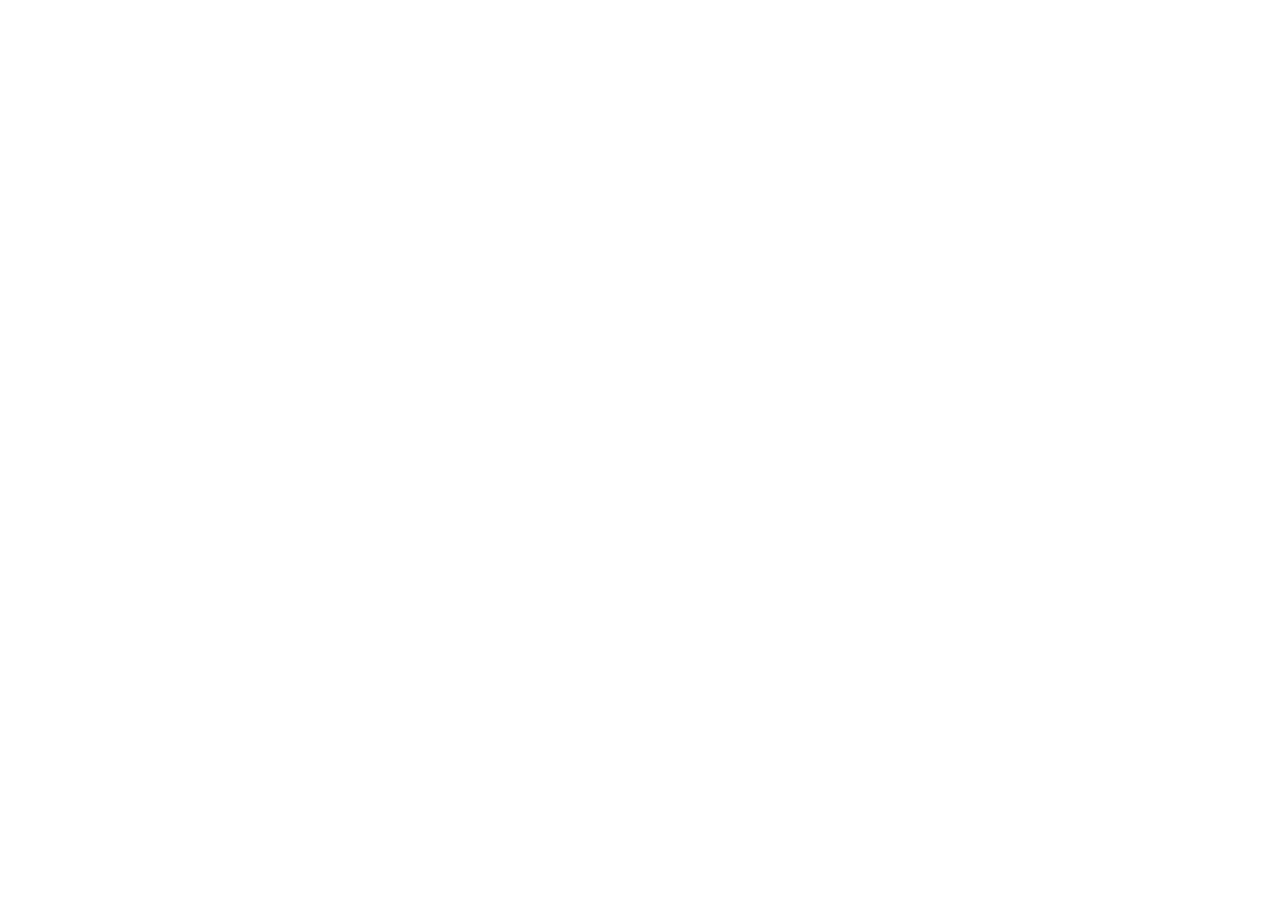
==== web/index.html @ d5a52d3c "Fix: web 폴더 서브모듈 충돌 해결 및 일반 폴더로 재추가" ====
<!DOCTYPE html>
<html><head>
  <base href="/">

  <script type="application/ld+json">
  {
    "@context": "https://schema.org",
    "@type": "ProfilePage",
    "url": "https://fivebellhyun.web.app/",
    "mainEntity": {
      "@type": "Person",
      "name": "오종현",
      "alternateName": ["Jonghyun Oh", "five bell hyun"],
      "url": "https://fivebellhyun.web.app/",
      "jobTitle": "Flutter Developer",
      "affiliation": {
        "@type": "CollegeOrUniversity",
        "name": "성균관대학교"
      }
    }
  }
  </script>

  <meta content="IE=Edge" http-equiv="X-UA-Compatible">
  <meta name="description" content="단순히 주어진 코딩을 찍어내는 것이 아닌, 최적의 사용자 경험을 제공하는 Flutter 개발자 오종현(five bell hyun)입니다.">
  <meta name="author" author="오종현 five bell hyun">
  <meta name="keywords" keywords="오종현, five bell hyun, Jonghyun Oh, 포트폴리오, 성균관대, 성균관대학교">

  <meta name="apple-mobile-web-app-capable" content="yes">
  <meta name="apple-mobile-web-app-status-bar-style" content="black">
  <meta name="apple-mobile-web-app-title" content="오종현 | Jonghyun Oh">
  <link rel="apple-touch-icon" href="icons/Icon-192.png">

  <meta name="application-name" content="오종현 | Jonghyun Oh" />
  <meta property="og:title" content="오종현 | Jonghyun Oh">
  <meta property="og:site_name" content="오종현 | Jonghyun Oh" />
  <meta property="og:description" content="단순히 주어진 코딩을 찍어내는 것이 아닌, 최적의 사용자 경험을 제공하는 Flutter 개발자 오종현(five bell hyun)입니다.">
  <meta property="og:type" content="website">
  <meta property="og:image" content="https://fivebellhyun.web.app/icons/Icon.jpeg">

  <link rel="shortcut icon" href="favicon.ico" type="image/x-icon">
  <link rel="icon" href="favicon.ico" type="image/x-icon">

  <title>오종현 | five bell hyun</title>
  <link rel="manifest" href="manifest.json">

  <meta name="google-site-verification" content="FcMAlDcDQkG-LzM1kzA45Hws7q8Qo-cZUmhGuRJdBqM" />
  <meta name="naver-site-verification" content="91aa6a1f5ef948e1963881bc1ae2b8b6f0161945" />

  <link rel="stylesheet" href="style.css">
  <script type="application/javascript" src="https://fivebellhyun.web.app/main.dart.js"></script>
  <meta name="generator" content="Flutter" />
  <meta flt-viewport="" name="viewport" content="width=device-width, initial-scale=1.0, maximum-scale=1.0, user-scalable=no" />
</head>

<body flt-embedding="full-page" flt-renderer="canvaskit" flt-build-mode="release" spellcheck="false" style="position: fixed; inset: 0px; overflow: hidden; padding: 0px; margin: 0px; user-select: none; touch-action: none;">

  <h1 style="visibility:hidden; height:0; margin:0; padding:0;">
    단순히 주어진 코딩을 찍어내는 것이 아닌, 최적의 사용자 경험을 제공하는 Flutter 개발자 오종현
  </h1>

  <noscript>
    안녕하세요. 단순히 주어진 코딩을 찍어내는 것이 아닌, 최적의 사용자 경험을 제공하는 Flutter 개발자 오종현(five bell hyun)입니다.
  </noscript>

  <script>
    const regExp = new RegExp("bot|google|baidu|bing|msn|teoma|slurp|yandex", "i");
    if (regExp.test(navigator.userAgent)) {
      window.flutterWebRenderer = "html";
    }
  </script>

  <div class="loading-screen"></div>
  <script src="flutter_bootstrap.js" async></script>

</body>
</html>
---- web/style.css ----
body {
  display: flex;
  justify-content: center;
  align-items: center;
  height: 100vh; 
  margin: 0;
  background-color: #e3e2e2;
}

.loading-screen {
  width: 48px;
  height: 48px;
  margin: auto;
  position: relative;
}

.loading-screen:before {
  content: '';
  width: 48px;
  height: 5px;
  background: #03a8f43e;
  position: absolute;
  top: 60px;
  left: 0;
  border-radius: 50%;
  animation: shadow 0.5s linear infinite;
}

.loading-screen:after {
  content: '';
  width: 100%;
  height: 100%;
  background: #03A9F4;
  position: absolute;
  top: 0;
  left: 0;
  border-radius: 4px;
  animation: jump 0.5s linear infinite;
}

@keyframes jump {
  15% {
    border-bottom-right-radius: 3px;
  }

  25% {
    transform: translateY(9px) rotate(22.5deg);
  }

  50% {
    transform: translateY(18px) scale(1, .9) rotate(45deg);
    border-bottom-right-radius: 40px;
  }

  75% {
    transform: translateY(9px) rotate(67.5deg);
  }

  100% {
    transform: translateY(0) rotate(90deg);
  }
}

@keyframes shadow {

  0%,
    100% {
    transform: scale(1, 1);
  }

  50% {
    transform: scale(1.2, 1);
  }
}
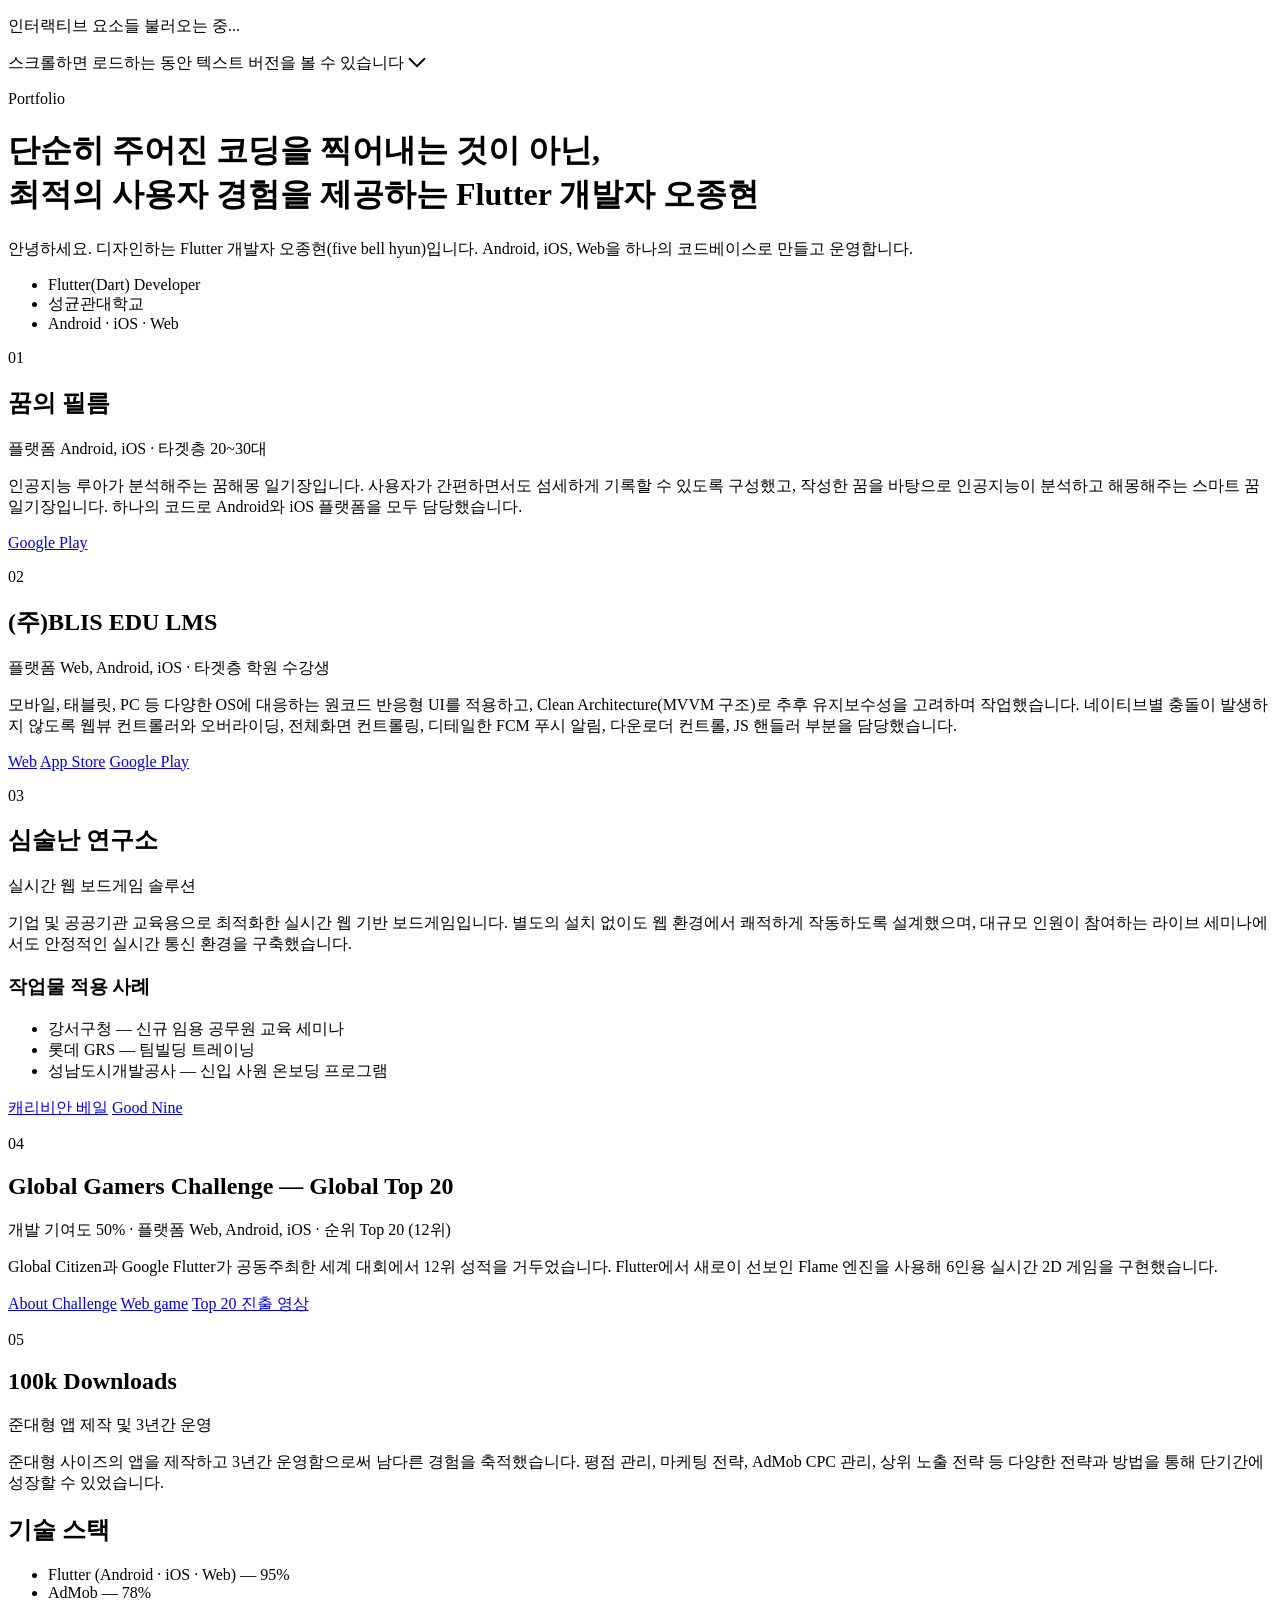
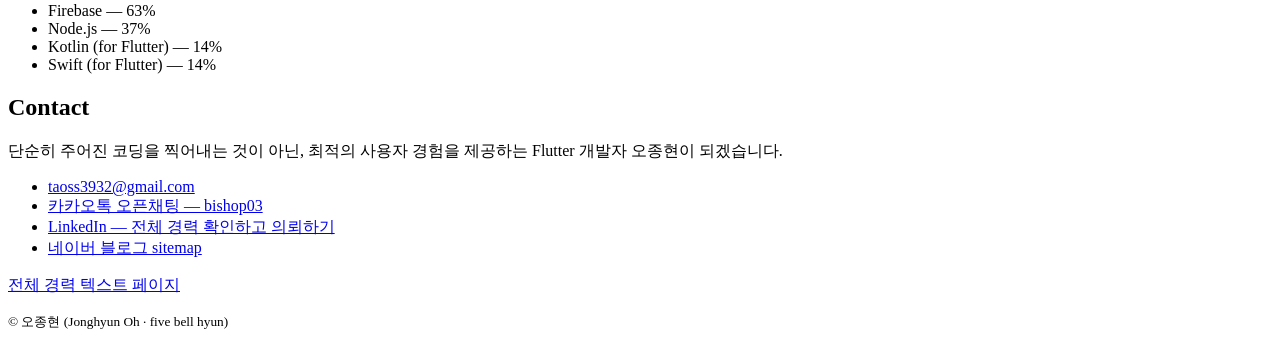
==== commit 8c6a9d03: "fix: flutter wasm seo issue" ====
--- a/web/index.html
+++ b/web/index.html
@@ -1,77 +1,236 @@
 <!DOCTYPE html>
-<html><head>
+<html lang="ko">
+<head>
+  <meta charset="utf-8">
   <base href="/">
+
+  <title>오종현 | Flutter 개발자 포트폴리오 (five bell hyun)</title>
+  <meta name="description" content="Flutter 개발자 오종현(five bell hyun)의 포트폴리오. 꿈의 필름, BLIS EDU LMS, 심술난 연구소, Global Gamers Challenge Top 20 등 Android·iOS·Web 프로젝트를 소개합니다.">
+  <meta name="author" content="오종현 five bell hyun">
+  <meta name="keywords" content="오종현, five bell hyun, Jonghyun Oh, Flutter 개발자, 포트폴리오, 성균관대학교, Flutter 외주">
+  <link rel="canonical" href="https://fivebellhyun.web.app/">
+  <meta name="viewport" content="width=device-width, initial-scale=1.0, viewport-fit=cover">
+  <meta name="robots" content="index, follow, max-image-preview:large">
+
+  <meta property="og:type" content="profile">
+  <meta property="og:locale" content="ko_KR">
+  <meta property="og:url" content="https://fivebellhyun.web.app/">
+  <meta property="og:site_name" content="오종현 | Jonghyun Oh">
+  <meta property="og:title" content="오종현 | Flutter 개발자 포트폴리오">
+  <meta property="og:description" content="단순히 주어진 코딩을 찍어내는 것이 아닌, 최적의 사용자 경험을 제공하는 Flutter 개발자 오종현입니다.">
+  <meta property="og:image" content="https://fivebellhyun.web.app/icons/lcon.jpeg">
+  <meta name="twitter:card" content="summary">
+
+  <link rel="icon" href="favicon.ico" type="image/x-icon">
+  <link rel="apple-touch-icon" href="icons/lcon.jpeg">
+  <link rel="manifest" href="manifest.json">
+  <meta name="apple-mobile-web-app-capable" content="yes">
+  <meta name="apple-mobile-web-app-status-bar-style" content="black">
+  <meta name="apple-mobile-web-app-title" content="오종현 | Jonghyun Oh">
+  <meta name="application-name" content="오종현 | Jonghyun Oh">
+
+  <meta name="google-site-verification" content="FcMAlDcDQkG-LzM1kzA45Hws7q8Qo-cZUmhGuRJdBqM">
+  <meta name="naver-site-verification" content="91aa6a1f5ef948e1963881bc1ae2b8b6f0161945">
 
   <script type="application/ld+json">
   {
     "@context": "https://schema.org",
     "@type": "ProfilePage",
     "url": "https://fivebellhyun.web.app/",
+    "inLanguage": "ko-KR",
     "mainEntity": {
       "@type": "Person",
       "name": "오종현",
       "alternateName": ["Jonghyun Oh", "five bell hyun"],
       "url": "https://fivebellhyun.web.app/",
+      "image": "https://fivebellhyun.web.app/icons/lcon.jpeg",
       "jobTitle": "Flutter Developer",
-      "affiliation": {
-        "@type": "CollegeOrUniversity",
-        "name": "성균관대학교"
-      }
+      "email": "mailto:taoss3932@gmail.com",
+      "knowsAbout": ["Flutter", "Dart", "Firebase", "Android", "iOS", "Flutter Web", "AdMob", "Node.js"],
+      "alumniOf": { "@type": "CollegeOrUniversity", "name": "성균관대학교" },
+      "sameAs": [
+        "https://www.linkedin.com/in/fivebellhyun",
+      ]
     }
   }
   </script>
 
-  <meta content="IE=Edge" http-equiv="X-UA-Compatible">
-  <meta name="description" content="단순히 주어진 코딩을 찍어내는 것이 아닌, 최적의 사용자 경험을 제공하는 Flutter 개발자 오종현(five bell hyun)입니다.">
-  <meta name="author" author="오종현 five bell hyun">
-  <meta name="keywords" keywords="오종현, five bell hyun, Jonghyun Oh, 포트폴리오, 성균관대, 성균관대학교">
-
-  <meta name="apple-mobile-web-app-capable" content="yes">
-  <meta name="apple-mobile-web-app-status-bar-style" content="black">
-  <meta name="apple-mobile-web-app-title" content="오종현 | Jonghyun Oh">
-  <link rel="apple-touch-icon" href="icons/Icon-192.png">
-
-  <meta name="application-name" content="오종현 | Jonghyun Oh" />
-  <meta property="og:title" content="오종현 | Jonghyun Oh">
-  <meta property="og:site_name" content="오종현 | Jonghyun Oh" />
-  <meta property="og:description" content="단순히 주어진 코딩을 찍어내는 것이 아닌, 최적의 사용자 경험을 제공하는 Flutter 개발자 오종현(five bell hyun)입니다.">
-  <meta property="og:type" content="website">
-  <meta property="og:image" content="https://fivebellhyun.web.app/icons/Icon.jpeg">
-
-  <link rel="shortcut icon" href="favicon.ico" type="image/x-icon">
-  <link rel="icon" href="favicon.ico" type="image/x-icon">
-
-  <title>오종현 | five bell hyun</title>
-  <link rel="manifest" href="manifest.json">
-
-  <meta name="google-site-verification" content="FcMAlDcDQkG-LzM1kzA45Hws7q8Qo-cZUmhGuRJdBqM" />
-  <meta name="naver-site-verification" content="91aa6a1f5ef948e1963881bc1ae2b8b6f0161945" />
-
   <link rel="stylesheet" href="style.css">
-  <script type="application/javascript" src="https://fivebellhyun.web.app/main.dart.js"></script>
-  <meta name="generator" content="Flutter" />
-  <meta flt-viewport="" name="viewport" content="width=device-width, initial-scale=1.0, maximum-scale=1.0, user-scalable=no" />
+  <link rel="preload" href="flutter_bootstrap.js" as="script"> <!-- flutter 직렬화 구조땜시 로드 느려지니 HTML 파싱 시점에 미리 엔진이랑 폰트 받아두기 -->
+  <link rel="preload" href="assets/assets/fonts/notosans.ttf" as="fetch" type="font/ttf" crossorigin>
+  <link rel="preconnect" href="https://www.gstatic.com" crossorigin>
+  <link rel="preconnect" href="https://firebasestorage.googleapis.com" crossorigin>
+
+  <script>
+    // WasmGC 지원 브라우저에서만 wasm 엔트리포인트를 미리 받기
+    // 미지원 브라우저도 다 땡겨버리면 프리로드 무의미해짐
+    try {
+      var gc = WebAssembly.validate(
+        new Uint8Array([0, 97, 115, 109, 1, 0, 0, 0, 1, 5, 1, 95, 1, 120, 0]));
+      if (gc) {
+        [["preload", "main.dart.wasm", "fetch"],
+         ["modulepreload", "main.dart.mjs", null]].forEach(function (e) {
+          var l = document.createElement("link");
+          l.rel = e[0];
+          l.href = e[1];
+          if (e[2]) { l.as = e[2]; l.crossOrigin = "anonymous"; }
+          document.head.appendChild(l);
+        });
+      }
+    } catch (e) { /* 감지 실패 패스 */ }
+  </script>
 </head>
 
-<body flt-embedding="full-page" flt-renderer="canvaskit" flt-build-mode="release" spellcheck="false" style="position: fixed; inset: 0px; overflow: hidden; padding: 0px; margin: 0px; user-select: none; touch-action: none;">
-
-  <h1 style="visibility:hidden; height:0; margin:0; padding:0;">
-    단순히 주어진 코딩을 찍어내는 것이 아닌, 최적의 사용자 경험을 제공하는 Flutter 개발자 오종현
-  </h1>
-
-  <noscript>
-    안녕하세요. 단순히 주어진 코딩을 찍어내는 것이 아닌, 최적의 사용자 경험을 제공하는 Flutter 개발자 오종현(five bell hyun)입니다.
-  </noscript>
-
-  <script>
-    const regExp = new RegExp("bot|google|baidu|bing|msn|teoma|slurp|yandex", "i");
-    if (regExp.test(navigator.userAgent)) {
-      window.flutterWebRenderer = "html";
-    }
-  </script>
-
-  <div class="loading-screen"></div>
+<body>
+  <!-- flutter AppBootstrapper 들어오기 전까지 시간 뻐기기, 이후 부트 스트래퍼가 loading screen none 처리함-->
+  <div id="loader">
+    <div class="loader-inner">
+      <div class="loader-cube"></div>
+      <p class="loader-text">인터랙티브 요소들 불러오는 중...</p>
+    </div>
+    <p class="loader-scroll">
+      스크롤하면 로드하는 동안 텍스트 버전을 볼 수 있습니다
+      <svg viewBox="0 0 24 14" width="18" height="11" fill="none" aria-hidden="true">
+        <path d="M2 2l10 10L22 2" stroke="currentColor" stroke-width="2.4"
+              stroke-linecap="round" stroke-linejoin="round"/>
+      </svg>
+    </p>
+  </div>
+
+  <!-- ================================================================
+       색인용.
+       display:none / visibility:hidden 을 절대 걸지 마십시오.
+       ================================================================ -->
+  <div id="seo">
+    <header class="hero">
+      <p class="eyebrow">Portfolio</p>
+      <h1>단순히 주어진 코딩을 찍어내는 것이 아닌,<br>최적의 사용자 경험을 제공하는 Flutter 개발자 오종현</h1>
+      <p class="lede">
+        안녕하세요. 디자인하는 Flutter 개발자 오종현(five bell hyun)입니다.
+        Android, iOS, Web을 하나의 코드베이스로 만들고 운영합니다.
+      </p>
+      <ul class="meta">
+        <li>Flutter(Dart) Developer</li>
+        <li>성균관대학교</li>
+        <li>Android · iOS · Web</li>
+      </ul>
+    </header>
+
+    <main>
+      <section class="work" style="--tone:#080B14;--on-tone:#ffffff">
+        <p class="num">01</p>
+        <h2>꿈의 필름</h2>
+        <p class="spec">플랫폼 Android, iOS · 타겟층 20~30대</p>
+        <p>
+          인공지능 루아가 분석해주는 꿈해몽 일기장입니다. 사용자가 간편하면서도 섬세하게 기록할 수 있도록
+          구성했고, 작성한 꿈을 바탕으로 인공지능이 분석하고 해몽해주는 스마트 꿈 일기장입니다.
+          하나의 코드로 Android와 iOS 플랫폼을 모두 담당했습니다.
+        </p>
+        <p class="links">
+          <a href="https://play.google.com/store/apps/details?id=com.appybuilder.taoss3932.earnmoney" rel="noopener">Google Play</a>
+        </p>
+      </section>
+
+      <section class="work" style="--tone:#FDF9EF;--on-tone:#1a1a1a">
+        <p class="num">02</p>
+        <h2>(주)BLIS EDU LMS</h2>
+        <p class="spec">플랫폼 Web, Android, iOS · 타겟층 학원 수강생</p>
+        <p>
+          모바일, 태블릿, PC 등 다양한 OS에 대응하는 원코드 반응형 UI를 적용하고,
+          Clean Architecture(MVVM 구조)로 추후 유지보수성을 고려하며 작업했습니다.
+          네이티브별 충돌이 발생하지 않도록 웹뷰 컨트롤러와 오버라이딩, 전체화면 컨트롤링,
+          디테일한 FCM 푸시 알림, 다운로더 컨트롤, JS 핸들러 부분을 담당했습니다.
+        </p>
+        <p class="links">
+          <a href="https://lms.blisedu.co.kr/" rel="noopener">Web</a>
+          <a href="https://apps.apple.com/it/app/blis-%ED%8E%B8%EC%9E%85-lms/id6739446411" rel="noopener">App Store</a>
+          <a href="https://play.google.com/store/apps/details?id=com.blisedu.lms" rel="noopener">Google Play</a>
+        </p>
+      </section>
+
+      <section class="work" style="--tone:#C9E1DB;--on-tone:#1a1a1a">
+        <p class="num">03</p>
+        <h2>심술난 연구소</h2>
+        <p class="spec">실시간 웹 보드게임 솔루션</p>
+        <p>
+          기업 및 공공기관 교육용으로 최적화한 실시간 웹 기반 보드게임입니다. 별도의 설치 없이도
+          웹 환경에서 쾌적하게 작동하도록 설계했으며, 대규모 인원이 참여하는 라이브 세미나에서도
+          안정적인 실시간 통신 환경을 구축했습니다.
+        </p>
+        <h3>작업물 적용 사례</h3>
+        <ul>
+          <li>강서구청 — 신규 임용 공무원 교육 세미나</li>
+          <li>롯데 GRS — 팀빌딩 트레이닝</li>
+          <li>성남도시개발공사 — 신입 사원 온보딩 프로그램</li>
+        </ul>
+        <p class="links">
+          <a href="https://caribbean-veil.web.app/" rel="noopener">캐리비안 베일</a>
+          <a href="https://good-nine.web.app/" rel="noopener">Good Nine</a>
+        </p>
+      </section>
+
+      <section class="work" style="--tone:#BEEDFF;--on-tone:#1a1a1a">
+        <p class="num">04</p>
+        <h2>Global Gamers Challenge — Global Top 20</h2>
+        <p class="spec">개발 기여도 50% · 플랫폼 Web, Android, iOS · 순위 Top 20 (12위)</p>
+        <p>
+          Global Citizen과 Google Flutter가 공동주최한 세계 대회에서 12위 성적을 거두었습니다.
+          Flutter에서 새로이 선보인 Flame 엔진을 사용해 6인용 실시간 2D 게임을 구현했습니다.
+        </p>
+        <p class="links">
+          <a href="https://globalgamers.devpost.com/" rel="noopener">About Challenge</a>
+          <a href="https://sinkingus.web.app/" rel="noopener">Web game</a>
+          <a href="https://youtu.be/AqCMFhb2wrA?si=AEwFLFPNjkJUFFo3&amp;t=110" rel="noopener">Top 20 진출 영상</a>
+        </p>
+      </section>
+
+      <section class="work" style="--tone:#A19ED0;--on-tone:#ffffff">
+        <p class="num">05</p>
+        <h2>100k Downloads</h2>
+        <p class="spec">준대형 앱 제작 및 3년간 운영</p>
+        <p>
+          준대형 사이즈의 앱을 제작하고 3년간 운영함으로써 남다른 경험을 축적했습니다.
+          평점 관리, 마케팅 전략, AdMob CPC 관리, 상위 노출 전략 등 다양한 전략과 방법을 통해
+          단기간에 성장할 수 있었습니다.
+        </p>
+      </section>
+
+      <section class="skills">
+        <h2>기술 스택</h2>
+        <ul>
+          <li>Flutter (Android · iOS · Web) — 95%</li>
+          <li>AdMob — 78%</li>
+          <li>Firebase — 63%</li>
+          <li>Node.js — 37%</li>
+          <li>Kotlin (for Flutter) — 14%</li>
+          <li>Swift (for Flutter) — 14%</li>
+        </ul>
+      </section>
+
+      <section class="contact" id="contact">
+        <h2>Contact</h2>
+        <p class="lede">
+          단순히 주어진 코딩을 찍어내는 것이 아닌, 최적의 사용자 경험을 제공하는
+          Flutter 개발자 오종현이 되겠습니다.
+        </p>
+        <ul>
+          <li><a href="mailto:taoss3932@gmail.com">taoss3932@gmail.com</a></li>
+          <li><a href="https://open.kakao.com/o/sOQutMId" rel="noopener">카카오톡 오픈채팅 — bishop03</a></li>
+          <li><a href="https://www.linkedin.com/in/fivebellhyun" rel="noopener">LinkedIn — 전체 경력 확인하고 의뢰하기</a></li>
+          <li><a href="https://m.blog.naver.com/fivebellhyun/224365627820" rel="noopener">네이버 블로그 sitemap</a></li>
+        </ul>
+      </section>
+    </main>
+
+    <footer>
+      <p><a href="/about.html">전체 경력 텍스트 페이지</a></p>
+      <p><small>© 오종현 (Jonghyun Oh · five bell hyun)</small></p>
+    </footer>
+  </div>
+
+  <!-- Flutter 앱이 마운트되는 전용 호스트. body를 통째로 점유하지 않습니다. -->
+  <div id="flutter-app"></div>
+
   <script src="flutter_bootstrap.js" async></script>
-
 </body>
-</html>
+</html>
--- a/web/style.css
+++ b/web/style.css
@@ -1,74 +1,277 @@
-body {
-  display: flex;
+/* ============================================================
+   문서 구조
+     #loader       100svh 전체 화면 로딩 화면 (문서 흐름)
+     #seo          색인용 정적 콘텐츠 — 스크롤하면 나옴, 항상 DOM에 남음
+     #flutter-app  position:fixed, z-index 10 — Flutter 마운트 호스트
+
+   로딩 중에는 body가 정상적으로 스크롤되므로 로딩 화면 아래의
+   텍스트 사이트에 실제로 도달할 수 있습니다.
+
+   Flutter 첫 프레임이 그려지면 Dart(AppBootstrapper)가 body 에
+   .flutter-ready 를 붙입니다. 그때 스크롤이 잠기고 로더가 숨겨집니다.
+   #flutter-app 이 z-index 10 으로 위에 있으므로 로더는 이미 가려진 상태입니다.
+   ============================================================ */
+
+:root {
+  --ink: #080B14;
+  --cream: #FDF9EF;
+  --line: rgba(8, 11, 20, 0.14);
+  --muted: #5c6068;
+  --accent-a: #FF4081;
+  --accent-b: #536DFE;
+  --font: -apple-system, BlinkMacSystemFont, "Apple SD Gothic Neo", "Pretendard",
+          "Noto Sans KR", "Malgun Gothic", "맑은 고딕", sans-serif;
+}
+
+* { box-sizing: border-box; }
+
+html, body {
+  margin: 0;
+  padding: 0;
+  background: var(--cream);
+}
+
+/* Flutter가 화면을 넘겨받은 뒤에만 스크롤을 잠근다.
+   그 전에는 정적 콘텐츠를 실제로 읽고 스크롤할 수 있다. */
+body.flutter-ready { overflow: hidden; }
+
+/* ---------- 정적 콘텐츠 ---------- */
+
+#seo {
+  position: relative;
+  z-index: 1;
+  font-family: var(--font);
+  color: var(--ink);
+  line-height: 1.75;
+  -webkit-text-size-adjust: 100%;
+}
+
+#seo .hero {
+  max-width: 760px;
+  margin: 0 auto;
+  padding: 14vh 24px 12vh;
+}
+
+#seo .eyebrow {
+  margin: 0 auto 20px;
+  font-size: 12px;
+  font-weight: 700;
+  letter-spacing: 0.22em;
+  text-transform: uppercase;
+  color: var(--muted);
+}
+
+#seo h1 {
+  margin: 0 auto 24px;
+  font-size: clamp(26px, 4.4vw, 42px);
+  font-weight: 800;
+  line-height: 1.35;
+  letter-spacing: -0.02em;
+  word-break: keep-all;
+}
+
+#seo .lede {
+  margin: 0 auto 28px;
+  font-size: 17px;
+  color: var(--muted);
+  word-break: keep-all;
+}
+
+#seo .meta {
+  display: flex;
+  flex-wrap: wrap;
+  gap: 8px 10px;
+  margin: 0 auto;
+  padding: 0;
+  list-style: none;
+}
+
+#seo .meta li {
+  padding: 5px 13px;
+  border: 1px solid var(--line);
+  border-radius: 999px;
+  font-size: 13px;
+  color: var(--muted);
+}
+
+#seo .work {
+  background: var(--tone);
+  color: var(--on-tone);
+  padding: 9vh 24px;
+}
+
+#seo .work > *,
+#seo .skills > *,
+#seo .contact > * {
+  max-width: 760px;
+  margin-left: auto;
+  margin-right: auto;
+}
+
+#seo .num {
+  margin: 0 auto 10px;
+  font-size: 13px;
+  font-weight: 700;
+  letter-spacing: 0.18em;
+  opacity: 0.6;
+}
+
+#seo h2 {
+  margin: 0 auto 12px;
+  font-size: clamp(24px, 3.6vw, 34px);
+  font-weight: 800;
+  letter-spacing: -0.02em;
+  word-break: keep-all;
+}
+
+#seo h3 {
+  margin: 28px auto 10px;
+  font-size: 15px;
+  font-weight: 700;
+  letter-spacing: 0.04em;
+  opacity: 0.75;
+}
+
+#seo .spec {
+  margin: 0 auto 22px;
+  font-size: 14px;
+  opacity: 0.7;
+}
+
+#seo p { word-break: keep-all; }
+
+#seo ul:not(.meta):not(.links) {
+  margin: 0 auto 8px;
+  padding-left: 20px;
+}
+
+#seo .links {
+  display: flex;
+  flex-wrap: wrap;
+  gap: 10px 18px;
+  margin: 26px auto 0;
+}
+
+#seo a {
+  color: inherit;
+  text-underline-offset: 4px;
+  text-decoration-thickness: 1px;
+}
+
+#seo a:hover { text-decoration-thickness: 2px; }
+
+#seo .skills,
+#seo .contact {
+  padding: 9vh 24px;
+  background: var(--cream);
+}
+
+#seo .contact { background: #D5C4C4; }
+
+#seo .skills ul,
+#seo .contact ul {
+  padding-left: 20px;
+}
+
+#seo footer {
+  padding: 44px 24px 64px;
+  background: var(--ink);
+  color: rgba(255, 255, 255, 0.72);
+  text-align: center;
+  font-family: var(--font);
+  font-size: 14px;
+}
+
+#seo footer a { color: #fff; }
+
+/* ---------- Flutter 호스트 ---------- */
+
+#flutter-app {
+  position: fixed;
+  inset: 0;
+  z-index: 10;
+  /* 비어 있는 동안에는 아래 정적 콘텐츠를 클릭/스크롤할 수 있게 통과시키고,
+     Flutter가 자식을 삽입하면 그 자식이 이벤트를 받는다. */
+  pointer-events: none;
+}
+
+#flutter-app > * { pointer-events: auto; }
+
+/* ---------- 전체 화면 로딩 화면 ---------- */
+
+#loader {
+  position: relative;
+  z-index: 5;
+  min-height: 100vh;
+  min-height: 100svh;
+  display: flex;
+  flex-direction: column;
+  align-items: center;
   justify-content: center;
+  gap: 24px;
+  padding: 32px 24px calc(40px + env(safe-area-inset-bottom));
+  background: var(--cream);
+  font-family: var(--font);
+  text-align: center;
+}
+
+.loader-inner {
+  display: flex;
+  flex-direction: column;
   align-items: center;
-  height: 100vh; 
+  gap: 34px;
+  margin: auto;
+}
+
+.loader-cube {
+  width: 30px;
+  height: 30px;
+  border-radius: 4px;
+  background: var(--accent-b);
+  animation: jump 0.6s linear infinite;
+}
+
+.loader-text {
   margin: 0;
-  background-color: #e3e2e2;
-}
-
-.loading-screen {
-  width: 48px;
-  height: 48px;
-  margin: auto;
-  position: relative;
-}
-
-.loading-screen:before {
-  content: '';
-  width: 48px;
-  height: 5px;
-  background: #03a8f43e;
-  position: absolute;
-  top: 60px;
-  left: 0;
-  border-radius: 50%;
-  animation: shadow 0.5s linear infinite;
-}
-
-.loading-screen:after {
-  content: '';
-  width: 100%;
-  height: 100%;
-  background: #03A9F4;
-  position: absolute;
-  top: 0;
-  left: 0;
-  border-radius: 4px;
-  animation: jump 0.5s linear infinite;
-}
+  font-size: 15px;
+  font-weight: 600;
+  letter-spacing: -0.01em;
+  color: var(--muted);
+}
+
+.loader-scroll {
+  display: flex;
+  flex-direction: column;
+  align-items: center;
+  gap: 6px;
+  margin: 0;
+  font-size: 12px;
+  letter-spacing: 0.02em;
+  color: var(--muted);
+  opacity: 0.62;
+  animation: nudge 2.2s ease-in-out infinite;
+}
+
+body.flutter-ready #loader { visibility: hidden; }
+/* 가려진 뒤에도 애니메이션이 계속 도는 것 막기. */
+body.flutter-ready #loader * { animation: none; }
 
 @keyframes jump {
-  15% {
-    border-bottom-right-radius: 3px;
-  }
-
-  25% {
-    transform: translateY(9px) rotate(22.5deg);
-  }
-
-  50% {
-    transform: translateY(18px) scale(1, .9) rotate(45deg);
-    border-bottom-right-radius: 40px;
-  }
-
-  75% {
-    transform: translateY(9px) rotate(67.5deg);
-  }
-
-  100% {
-    transform: translateY(0) rotate(90deg);
-  }
-}
-
-@keyframes shadow {
-
-  0%,
-    100% {
-    transform: scale(1, 1);
-  }
-
-  50% {
-    transform: scale(1.2, 1);
-  }
-}+  25%  { transform: translateY(-9px) rotate(22.5deg); }
+  50%  { transform: translateY(0) scale(1, 0.92) rotate(45deg); border-bottom-right-radius: 22px; }
+  75%  { transform: translateY(-9px) rotate(67.5deg); }
+  100% { transform: translateY(0) rotate(90deg); }
+}
+
+@keyframes nudge {
+  0%, 100% { transform: translateY(0); }
+  50%      { transform: translateY(5px); }
+}
+
+@media (prefers-reduced-motion: reduce) {
+  .loader-cube,
+  .loader-scroll { animation: none; }
+  * { scroll-behavior: auto !important; }
+}
+
+:focus-visible { outline: 2px solid var(--accent-b); outline-offset: 2px; }
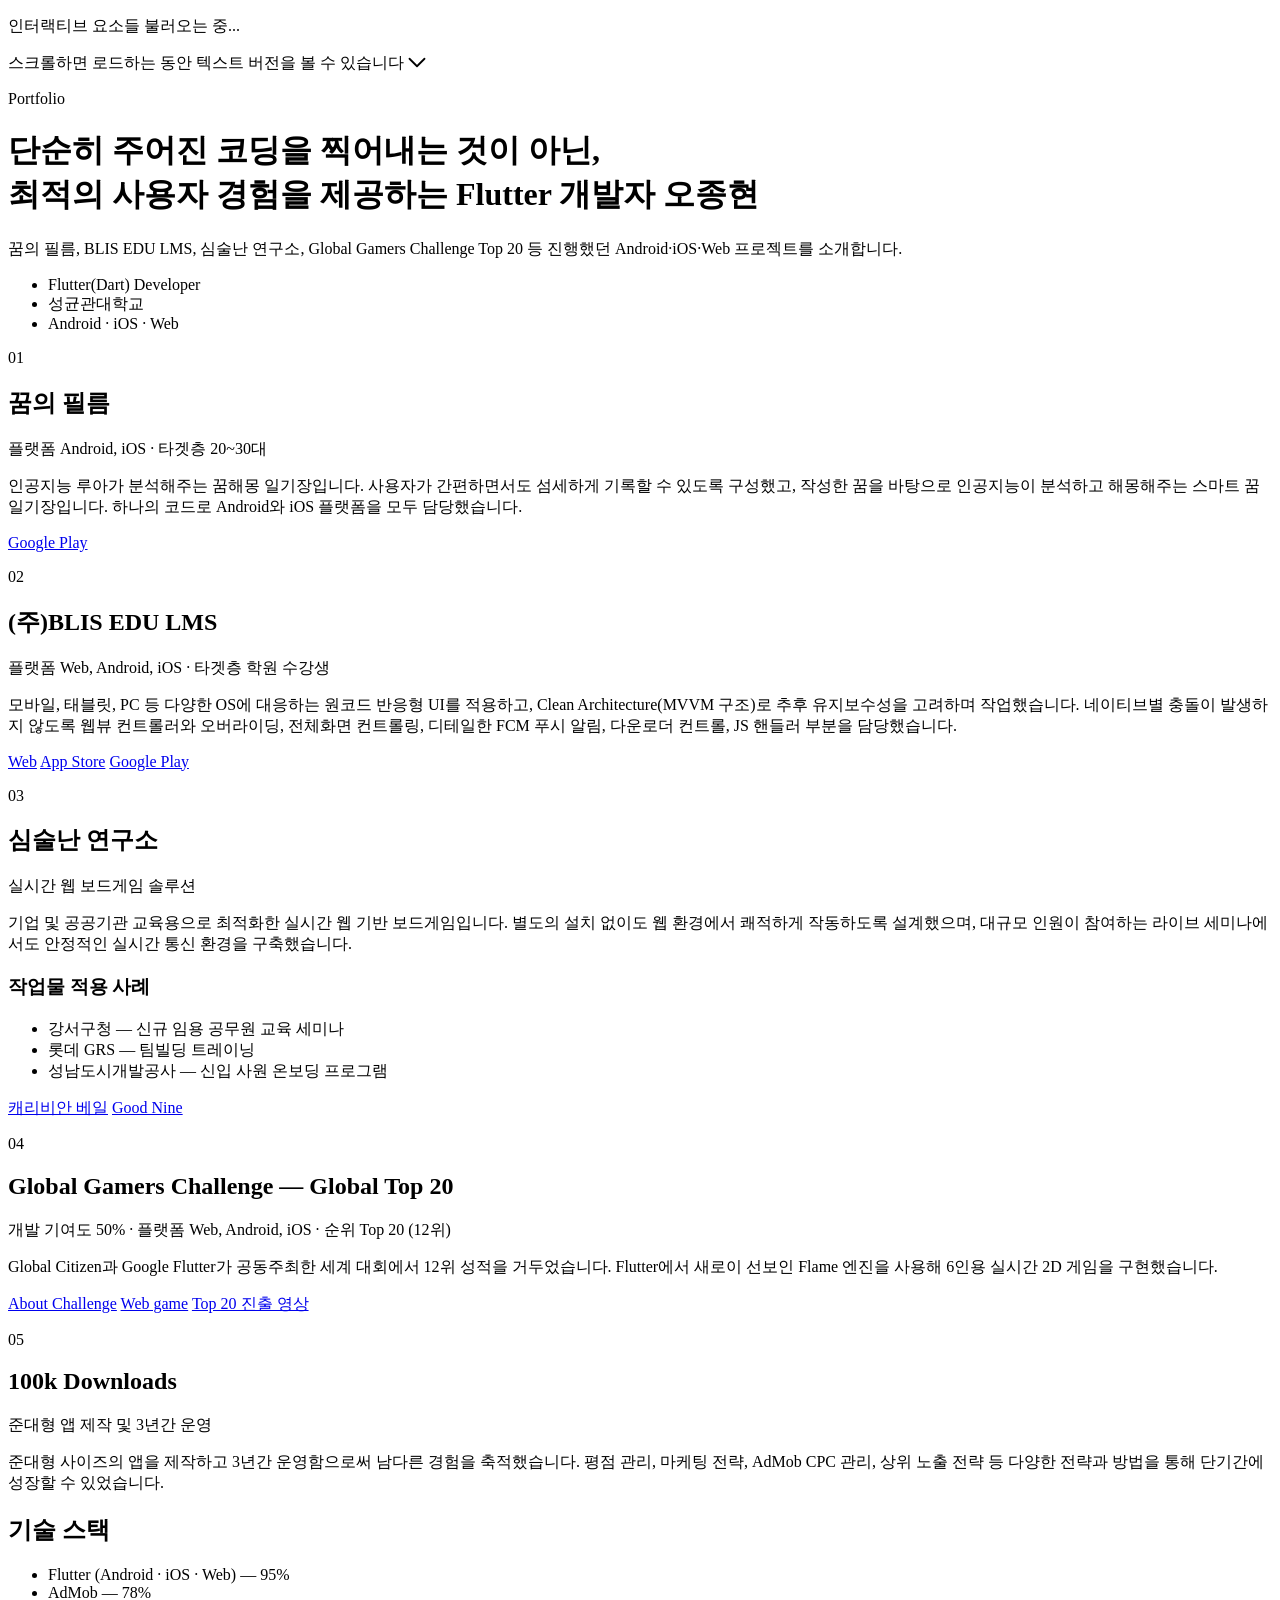
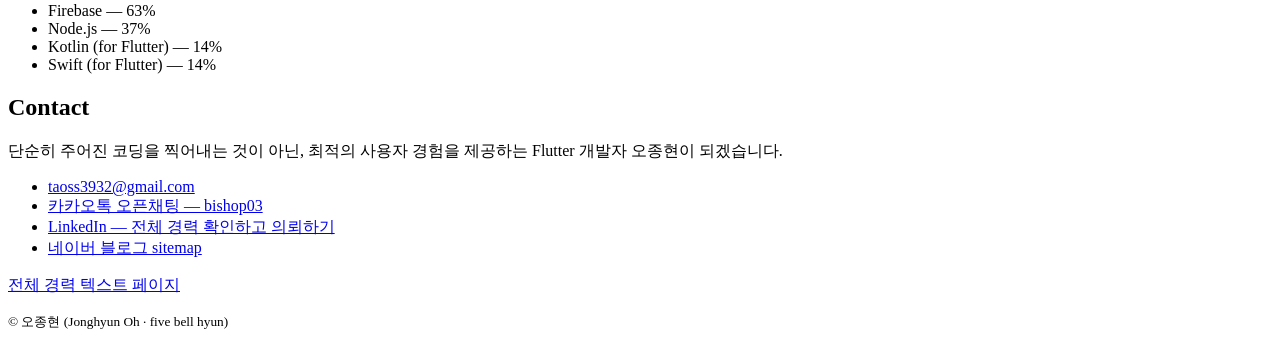
==== commit be141fa9: "fix: pc mouse scroll rollback issue" ====
--- a/web/index.html
+++ b/web/index.html
@@ -4,8 +4,8 @@
   <meta charset="utf-8">
   <base href="/">
 
-  <title>오종현 | Flutter 개발자 포트폴리오 (five bell hyun)</title>
-  <meta name="description" content="Flutter 개발자 오종현(five bell hyun)의 포트폴리오. 꿈의 필름, BLIS EDU LMS, 심술난 연구소, Global Gamers Challenge Top 20 등 Android·iOS·Web 프로젝트를 소개합니다.">
+  <title>오종현의 포트폴리오 | Jonghyun Oh</title>
+  <meta name="description" content="꿈의 필름, BLIS EDU LMS, 심술난 연구소, Global Gamers Challenge Top 20 등 Android·iOS·Web 프로젝트를 소개합니다.">
   <meta name="author" content="오종현 five bell hyun">
   <meta name="keywords" content="오종현, five bell hyun, Jonghyun Oh, Flutter 개발자, 포트폴리오, 성균관대학교, Flutter 외주">
   <link rel="canonical" href="https://fivebellhyun.web.app/">
@@ -15,9 +15,9 @@
   <meta property="og:type" content="profile">
   <meta property="og:locale" content="ko_KR">
   <meta property="og:url" content="https://fivebellhyun.web.app/">
-  <meta property="og:site_name" content="오종현 | Jonghyun Oh">
-  <meta property="og:title" content="오종현 | Flutter 개발자 포트폴리오">
-  <meta property="og:description" content="단순히 주어진 코딩을 찍어내는 것이 아닌, 최적의 사용자 경험을 제공하는 Flutter 개발자 오종현입니다.">
+  <meta property="og:site_name" content="오종현의 포트폴리오 | Jonghyun Oh">
+  <meta property="og:title" content="오종현의 포트폴리오 | Jonghyun Oh">
+  <meta property="og:description" content="꿈의 필름, BLIS EDU LMS, 심술난 연구소, Global Gamers Challenge Top 20 등 Android·iOS·Web 프로젝트를 소개합니다.">
   <meta property="og:image" content="https://fivebellhyun.web.app/icons/lcon.jpeg">
   <meta name="twitter:card" content="summary">
 
@@ -26,8 +26,8 @@
   <link rel="manifest" href="manifest.json">
   <meta name="apple-mobile-web-app-capable" content="yes">
   <meta name="apple-mobile-web-app-status-bar-style" content="black">
-  <meta name="apple-mobile-web-app-title" content="오종현 | Jonghyun Oh">
-  <meta name="application-name" content="오종현 | Jonghyun Oh">
+  <meta name="apple-mobile-web-app-title" content="오종현의 포트폴리오 | Jonghyun Oh">
+  <meta name="application-name" content="오종현의 포트폴리오 | Jonghyun Oh">
 
   <meta name="google-site-verification" content="FcMAlDcDQkG-LzM1kzA45Hws7q8Qo-cZUmhGuRJdBqM">
   <meta name="naver-site-verification" content="91aa6a1f5ef948e1963881bc1ae2b8b6f0161945">
@@ -106,8 +106,8 @@
       <p class="eyebrow">Portfolio</p>
       <h1>단순히 주어진 코딩을 찍어내는 것이 아닌,<br>최적의 사용자 경험을 제공하는 Flutter 개발자 오종현</h1>
       <p class="lede">
-        안녕하세요. 디자인하는 Flutter 개발자 오종현(five bell hyun)입니다.
-        Android, iOS, Web을 하나의 코드베이스로 만들고 운영합니다.
+        꿈의 필름, BLIS EDU LMS, 심술난 연구소, Global Gamers Challenge Top 20 등 
+        진행했던 Android·iOS·Web 프로젝트를 소개합니다.
       </p>
       <ul class="meta">
         <li>Flutter(Dart) Developer</li>
